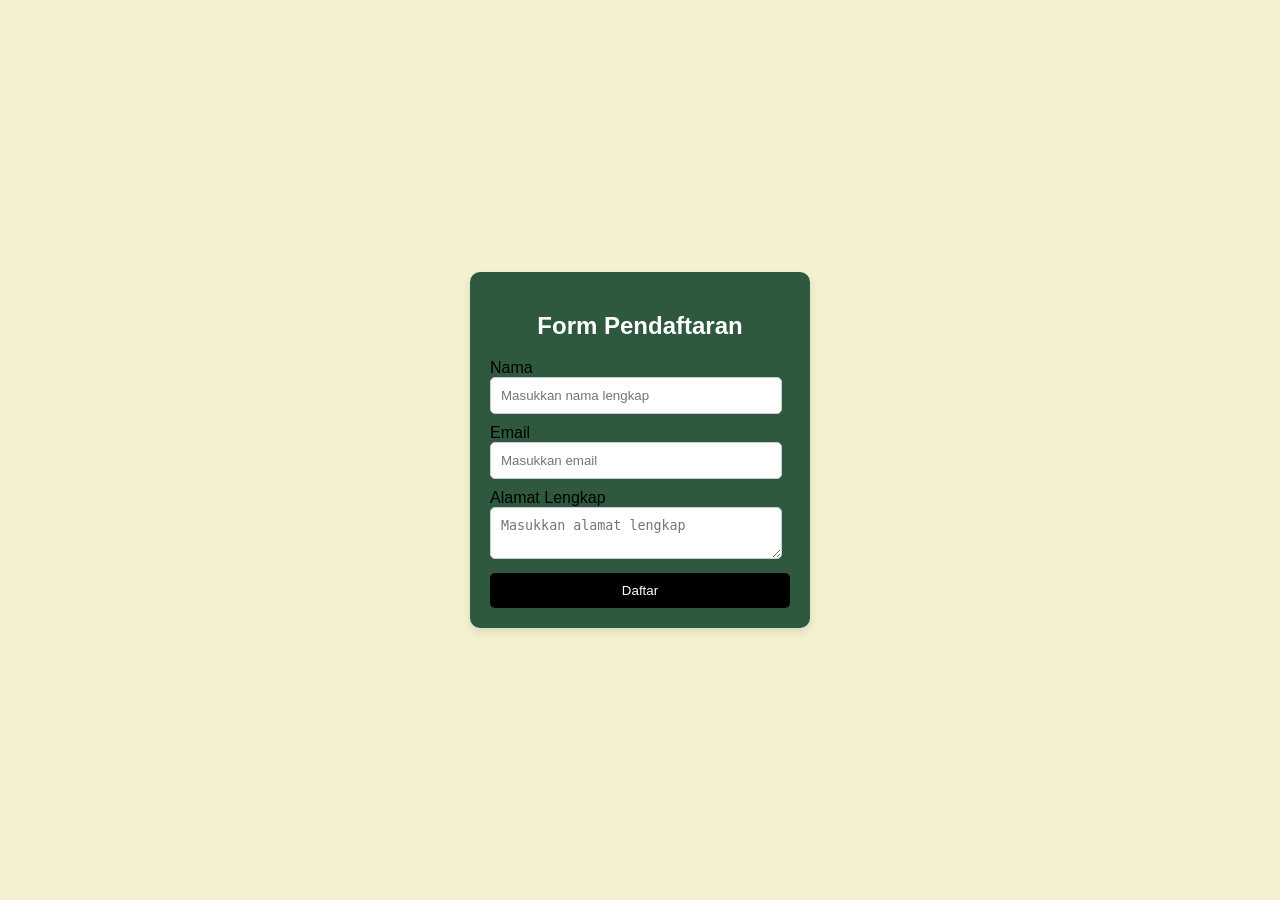
==== codelab1/codelab1.html @ 4c60ad9a "upload codelab modul2" ====
<!DOCTYPE html>
<html lang="en">
<head>
    <meta charset="UTF-8">
    <meta name="viewport" content="width=device-width, initial-scale=1.0">
    <title>Form Pendaftaran</title>
    <link rel="stylesheet" href="codelab1.css">
</head>
<body>

    <div class="form-container">
        <h2>Form Pendaftaran</h2>
        <form id="pendaftaranForm">
            <label for="nama">Nama</label>
            <input type="text" id="nama" placeholder="Masukkan nama lengkap">
            
            <label for="email">Email</label>
            <input type="email" id="email" placeholder="Masukkan email">
            
            <label for="alamat">Alamat Lengkap</label>
            <textarea id="alamat" placeholder="Masukkan alamat lengkap"></textarea>
            
            <button type="button" onclick="validasiForm()">Daftar</button>
        </form>
    </div>

    <script>
        function validasiForm() {
            var nama = document.getElementById('nama').value;
            var email = document.getElementById('email').value;
            var alamat = document.getElementById('alamat').value;

            if (nama === "" || email === "" || alamat === "") {
                alert("Semua data harus diisi.");
            } else {
                alert("Pendaftaran berhasil!");
            }
        }
    </script>

</body>
</html>
---- codelab1/codelab1.css ----
body {
    font-family: Arial, sans-serif;
    background-color: #f5f0d0;
    display: flex;
    justify-content: center;
    align-items: center;
    height: 100vh;
    margin: 0;
}
.form-container {
    background-color: #2f593f;
    padding: 20px;
    border-radius: 10px;
    justify-content: center;
    box-shadow: 0 4px 8px rgba(0, 0, 0, 0.1);
    width: 300px;
}
.form-container h2 {
    text-align: center;
    color: white;
}

pendaftaranForm{
    width: 250px;
}

input[type="text"], input[type="email"], textarea {
    width: 270px;
    padding: 10px;
    margin-bottom: 10px;
    border-radius: 5px;
    border: 1px solid #ccc;
}
button {
    width: 100%;
    padding: 10px;
    background-color: #000;
    color: white;
    border: none;
    border-radius: 5px;
    cursor: pointer;
}
button:hover {
    background-color: #333;
}
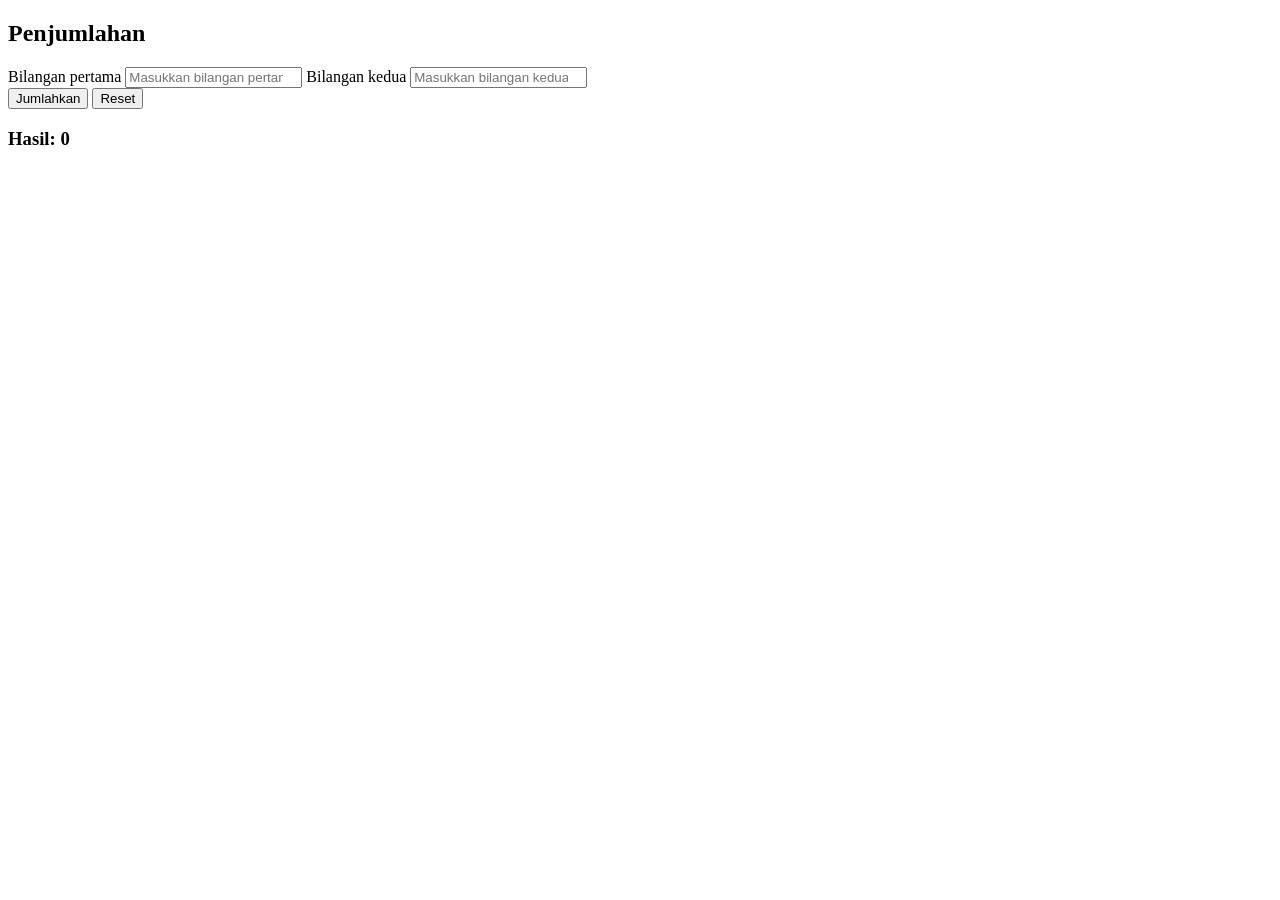
==== commit c2bab3ff: "upload codelab" ====
--- a/codelab1/codelab1.html
+++ b/codelab1/codelab1.html
@@ -3,40 +3,41 @@
 <head>
     <meta charset="UTF-8">
     <meta name="viewport" content="width=device-width, initial-scale=1.0">
-    <title>Form Pendaftaran</title>
-    <link rel="stylesheet" href="codelab1.css">
+    <title>Penjumlahan</title>
+    <link rel="stylesheet" href="codelab2.css">
 </head>
 <body>
 
-    <div class="form-container">
-        <h2>Form Pendaftaran</h2>
-        <form id="pendaftaranForm">
-            <label for="nama">Nama</label>
-            <input type="text" id="nama" placeholder="Masukkan nama lengkap">
-            
-            <label for="email">Email</label>
-            <input type="email" id="email" placeholder="Masukkan email">
-            
-            <label for="alamat">Alamat Lengkap</label>
-            <textarea id="alamat" placeholder="Masukkan alamat lengkap"></textarea>
-            
-            <button type="button" onclick="validasiForm()">Daftar</button>
-        </form>
+<div class="container">
+    <h2>Penjumlahan</h2>
+    <label for="num1">Bilangan pertama</label>
+    <input type="number" id="num1" placeholder="Masukkan bilangan pertama">
+    
+    <label for="num2">Bilangan kedua</label>
+    <input type="number" id="num2" placeholder="Masukkan bilangan kedua">
+    
+    <div>
+        <button class="btn-primary" onclick="hitung()">Jumlahkan</button>
+        <button class="btn-reset" onclick="reset()">Reset</button>
     </div>
 
-    <script>
-        function validasiForm() {
-            var nama = document.getElementById('nama').value;
-            var email = document.getElementById('email').value;
-            var alamat = document.getElementById('alamat').value;
+    <h3>Hasil: <span id="hasil">0</span></h3>
+</div>
 
-            if (nama === "" || email === "" || alamat === "") {
-                alert("Semua data harus diisi.");
-            } else {
-                alert("Pendaftaran berhasil!");
-            }
-        }
-    </script>
+<script>
+    function hitung() {
+        var bil1 = parseFloat(document.getElementById('num1').value);
+        var bil2 = parseFloat(document.getElementById('num2').value);
+        var hasil = bil1 + bil2;
+        document.getElementById('hasil').innerText = hasil;
+    }
+
+    function reset() {
+        document.getElementById('num1').value = '';
+        document.getElementById('num2').value = '';
+        document.getElementById('hasil').innerText = '0';
+    }
+</script>
 
 </body>
-</html>+</html>
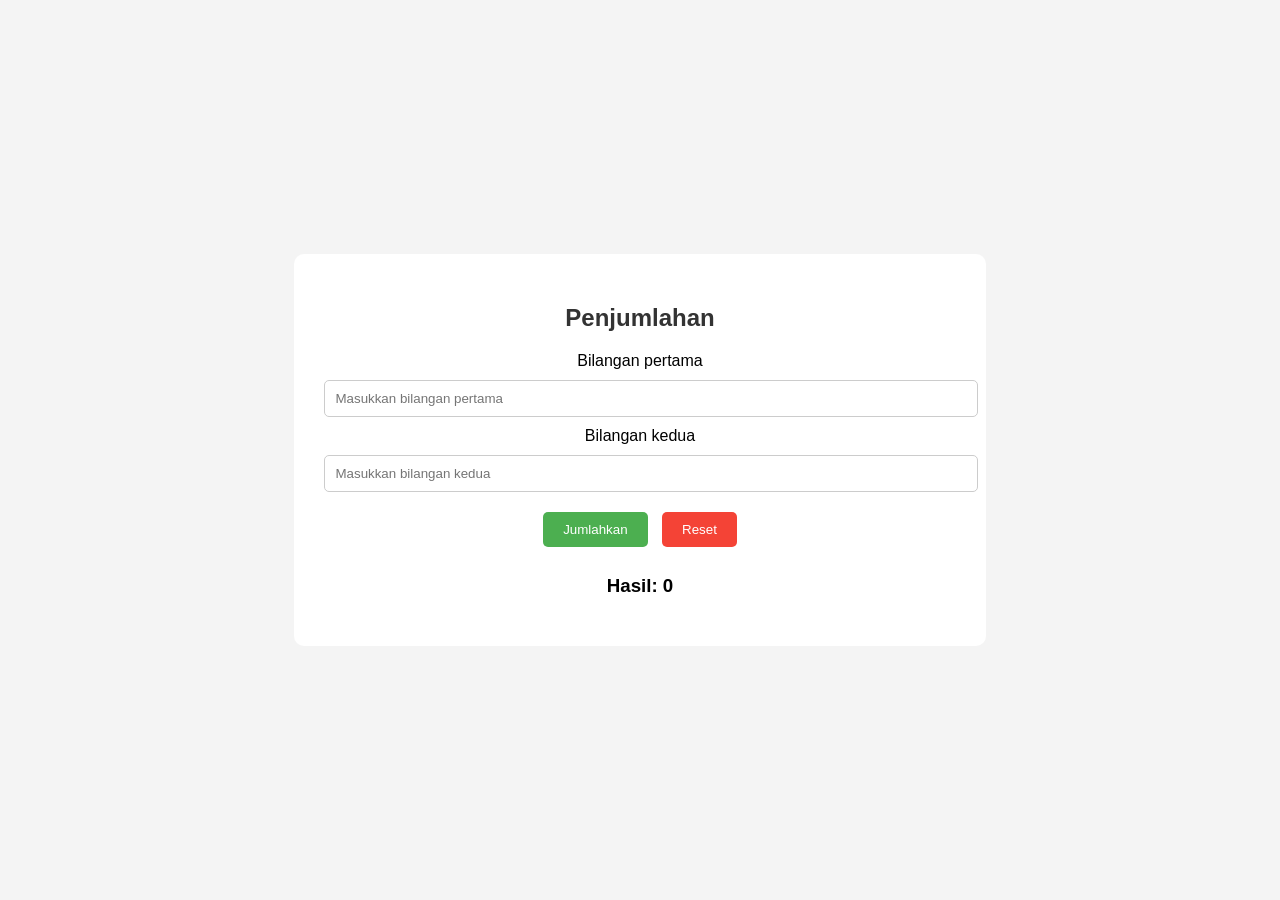
==== commit 35899fd0: "upload codelab fix ga eror" ====
--- a/codelab1/codelab1.html
+++ b/codelab1/codelab1.html
@@ -4,7 +4,7 @@
     <meta charset="UTF-8">
     <meta name="viewport" content="width=device-width, initial-scale=1.0">
     <title>Penjumlahan</title>
-    <link rel="stylesheet" href="codelab2.css">
+    <link rel="stylesheet" href="codelab1.css">
 </head>
 <body>
 
--- a/codelab1/codelab1.css
+++ b/codelab1/codelab1.css
@@ -0,0 +1,42 @@
+body {
+    font-family: Arial, sans-serif;
+    display: flex;
+    justify-content: center;
+    align-items: center;
+    height: 100vh;
+    margin: 0;
+    background-color: #f4f4f4;
+}
+.container {
+    background-color: white;
+    padding: 30px;
+    border-radius: 10px;
+    box-shadow: 0 0 10px rgba(0, 0, 0, 0);
+    text-align: center;
+}
+
+input {
+    width: 100%;
+    padding: 10px;
+    margin: 10px 0;
+    border-radius: 5px;
+    border: 1px solid #ccc;
+}
+button {
+    padding: 10px 20px;
+    margin: 10px 5px;
+    border: none;
+    border-radius: 5px;
+    cursor: pointer;
+}
+.btn-primary {
+    background-color: #4CAF50;
+    color: white;
+}
+.btn-reset {
+    background-color: #f44336;
+    color: white;
+}
+h2 {
+    color: #333;
+}
